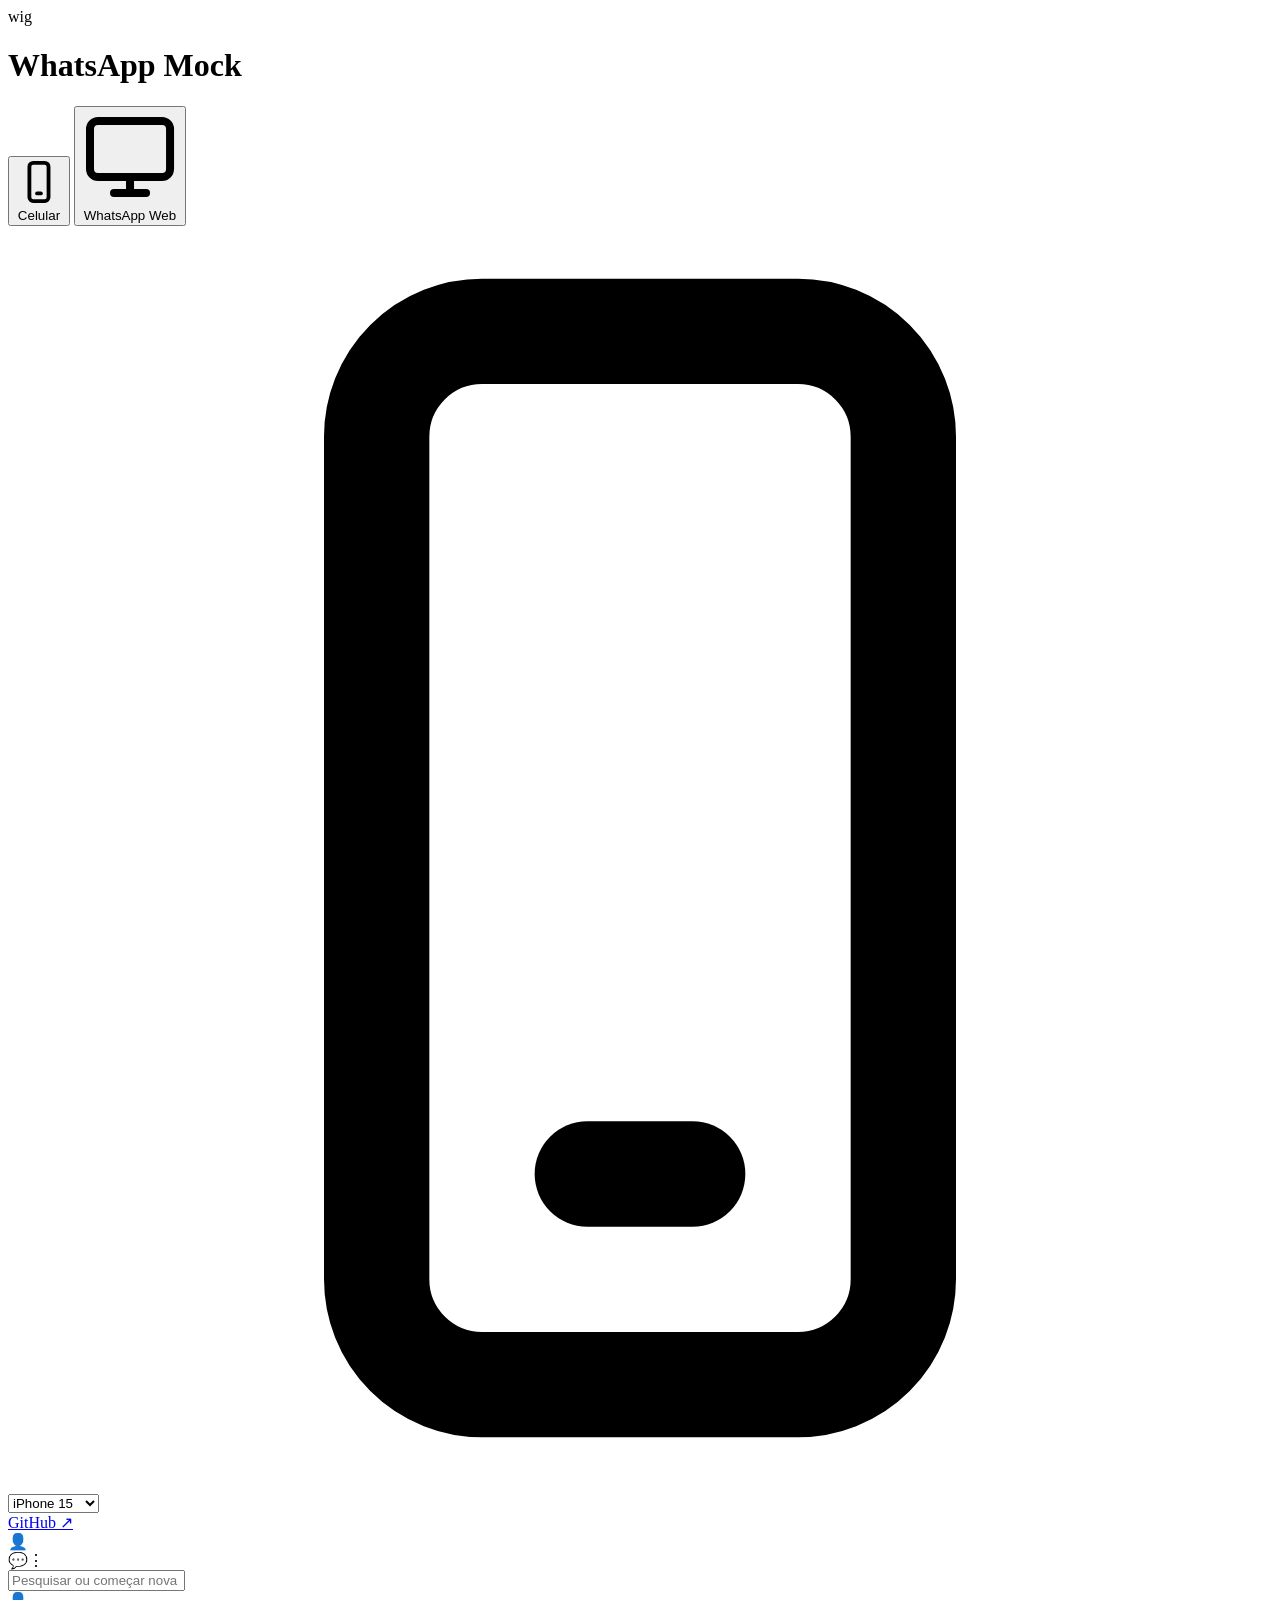
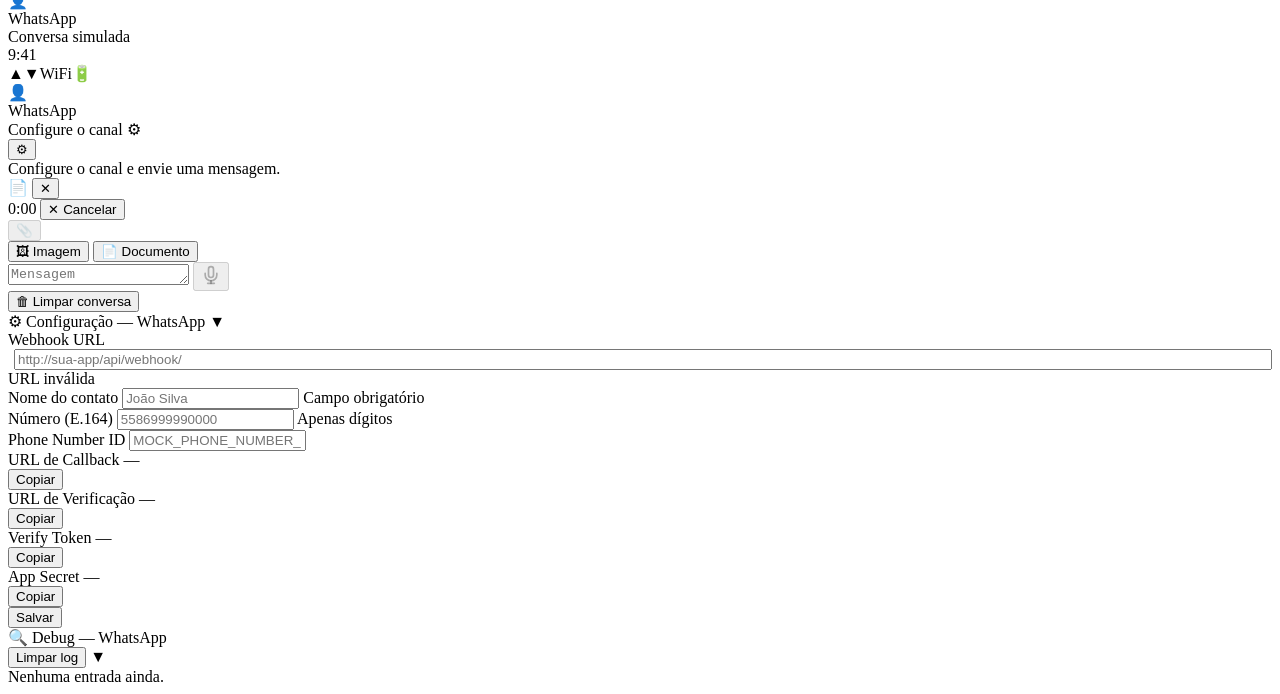
==== ui/whatsapp.html @ 43647dc9 "feat(ui): adiciona página WhatsApp dedicada com modos, devices e tema claro Nova rota GET /whatsapp " ====
<!DOCTYPE html>
<html lang="pt-BR">
<head>
<meta charset="UTF-8">
<meta name="viewport" content="width=device-width, initial-scale=1.0">
<title>wig — WhatsApp Mock</title>
<link rel="stylesheet" href="/static/shared.css">
<link rel="stylesheet" href="/static/whatsapp-page.css">
</head>
<body class="wa-page">
<script>
  // Esta página opera só o canal WhatsApp (shared.js lê isto no parse).
  window.CHANNELS = ['whatsapp'];
  // Aplica o modo salvo antes do conteúdo pintar (evita flash de layout).
  document.body.classList.add('mode-' + (localStorage.getItem('wig-wa-mode') || 'phone'));
</script>

<header class="app-header wa-header">
  <span class="badge">wig</span>
  <h1>WhatsApp Mock</h1>
  <div class="wa-mode-toggle" role="tablist" aria-label="Modo de visualização">
    <button class="wa-mode-btn" data-mode="phone" onclick="setWaMode('phone')" title="Celular em tela cheia">
      <svg viewBox="0 0 24 24" fill="none" stroke="currentColor" stroke-width="2" stroke-linecap="round" stroke-linejoin="round"><rect x="7" y="2" width="10" height="20" rx="2"/><line x1="11" y1="18" x2="13" y2="18"/></svg>
      Celular
    </button>
    <button class="wa-mode-btn" data-mode="web" onclick="setWaMode('web')" title="Layout WhatsApp Web">
      <svg viewBox="0 0 24 24" fill="none" stroke="currentColor" stroke-width="2" stroke-linecap="round" stroke-linejoin="round"><rect x="2" y="3" width="20" height="14" rx="2"/><line x1="8" y1="21" x2="16" y2="21"/><line x1="12" y1="17" x2="12" y2="21"/></svg>
      WhatsApp Web
    </button>
  </div>
  <div class="wa-device" title="Modelo do aparelho (modo Celular)">
    <svg viewBox="0 0 24 24" fill="none" stroke="currentColor" stroke-width="2" stroke-linecap="round" stroke-linejoin="round"><rect x="7" y="2" width="10" height="20" rx="2"/><line x1="11" y1="18" x2="13" y2="18"/></svg>
    <select class="wa-device-select" id="wa-device-select" onchange="setWaDevice(this.value)" aria-label="Modelo do aparelho">
      <option value="iphone15">iPhone 15</option>
      <option value="motog">Moto G</option>
      <option value="s26">Galaxy S26</option>
      <option value="pixel">Pixel</option>
      <option value="ipad">iPad</option>
    </select>
  </div>
  <a href="https://github.com/dimmykarson/wig" target="_blank">GitHub ↗</a>
</header>

<main class="wa-main">
 <div class="wa-workspace">
  <div class="wa-shell">

    <!-- Sidebar de conversas (visível apenas no modo WhatsApp Web) -->
    <aside class="wa-sidebar">
      <div class="wa-side-top">
        <div class="avatar">👤</div>
        <div class="wa-side-actions"><span>💬</span><span>⋮</span></div>
      </div>
      <div class="wa-search"><input type="text" placeholder="Pesquisar ou começar nova conversa" readonly></div>
      <div class="wa-conv-list">
        <div class="wa-conv active">
          <div class="avatar">👤</div>
          <div class="wa-conv-info">
            <div class="wa-conv-name" id="wa-side-name">WhatsApp</div>
            <div class="wa-conv-preview">Conversa simulada</div>
          </div>
        </div>
      </div>
    </aside>

    <!-- Palco: o aparelho/chat WhatsApp (mesmo DOM nos dois modos) -->
    <section class="wa-stage">
      <div class="phone wpp device-iphone15" id="phone-whatsapp">
        <div class="notch"></div>
        <div class="status-bar">
          <span>9:41</span>
          <div class="status-icons">
            <span>▲▼</span><span>WiFi</span><span>🔋</span>
          </div>
        </div>
        <div class="chat-header">
          <div class="avatar" id="wpp-avatar">👤</div>
          <div class="chat-header-info">
            <div class="chat-header-name" id="wpp-name">WhatsApp</div>
            <div class="chat-header-sub" id="wpp-sub">Configure o canal ⚙</div>
          </div>
          <div class="header-actions">
            <div class="conn-dot" id="wpp-dot" title="WebSocket"></div>
            <button class="icon-btn" onclick="toggleConfig('whatsapp')" title="Configurar">⚙</button>
          </div>
        </div>
        <div class="chat-messages wpp-pattern" id="wpp-messages">
          <div class="debug-empty" id="wpp-empty">Configure o canal e envie uma mensagem.</div>
        </div>
        <div class="media-preview-bar" id="wpp-preview-bar">
          <span class="media-preview-icon" id="wpp-preview-icon">📄</span>
          <span class="media-preview-name" id="wpp-preview-name"></span>
          <button class="media-preview-cancel" onclick="cancelMedia('whatsapp')" title="Cancelar">✕</button>
        </div>
        <div class="recording-bar" id="wpp-recording-bar">
          <div class="rec-dot"></div>
          <span class="rec-timer" id="wpp-rec-timer">0:00</span>
          <button class="rec-cancel" onclick="stopRecording('whatsapp', true)">✕ Cancelar</button>
        </div>
        <div class="chat-input">
          <div class="attach-wrap">
            <button class="attach-btn" id="wpp-attach-btn" onclick="toggleAttachMenu('whatsapp')" disabled title="Anexar">📎</button>
            <div class="attach-menu" id="wpp-attach-menu">
              <button class="attach-menu-item" onclick="pickFile('whatsapp','image')"><span>🖼</span> Imagem</button>
              <button class="attach-menu-item" onclick="pickFile('whatsapp','document')"><span>📄</span> Documento</button>
            </div>
            <input type="file" id="wpp-file-input" style="display:none" onchange="onFileSelected(event,'whatsapp')">
          </div>
          <textarea class="msg-field" id="wpp-field" placeholder="Mensagem" rows="1"
            onkeydown="handleKey(event,'whatsapp')" oninput="onFieldInput(event,'whatsapp')"></textarea>
          <button class="send-btn" id="wpp-send" onclick="sendMsg('whatsapp')" style="display:none">➤</button>
          <button class="mic-btn" id="wpp-mic" onclick="toggleRecording('whatsapp')" disabled title="Gravar áudio"><svg width="20" height="20" viewBox="0 0 24 24" fill="none" stroke="currentColor" stroke-width="2" stroke-linecap="round" stroke-linejoin="round"><path d="M12 2a3 3 0 0 0-3 3v7a3 3 0 0 0 6 0V5a3 3 0 0 0-3-3z"/><path d="M19 10v2a7 7 0 0 1-14 0v-2"/><line x1="12" y1="19" x2="12" y2="22"/><line x1="8" y1="22" x2="16" y2="22"/></svg></button>
        </div>
      </div>
    </section>

  </div><!-- /wa-shell -->

  <!-- Painéis de configuração, debug e ações (coluna à direita) -->
  <aside class="wa-panels">
   <button class="clear-btn" onclick="clearChat('whatsapp')">🗑 Limpar conversa</button>

  <div class="config-panel" id="cfg-whatsapp">
    <div class="panel-header" onclick="togglePanel('cfg-whatsapp')">
      <span>⚙ Configuração — WhatsApp</span>
      <span class="panel-toggle" id="cfg-whatsapp-toggle">▼</span>
    </div>
    <div class="panel-body" id="cfg-whatsapp-body">
      <div class="field-group">
        <label class="field-label">Webhook URL</label>
        <div style="display:flex;gap:6px;align-items:center">
          <div class="webhook-status" id="wpp-wh-status"></div>
          <input class="field-input" id="wpp-webhook-url" placeholder="http://sua-app/api/webhook/" style="flex:1">
        </div>
        <span class="field-error" id="wpp-webhook-url-err">URL inválida</span>
      </div>
      <div class="field-group">
        <label class="field-label">Nome do contato</label>
        <input class="field-input" id="wpp-user-name" placeholder="João Silva">
        <span class="field-error" id="wpp-user-name-err">Campo obrigatório</span>
      </div>
      <div class="field-group">
        <label class="field-label">Número (E.164)</label>
        <input class="field-input" id="wpp-identifier" placeholder="5586999990000">
        <span class="field-error" id="wpp-identifier-err">Apenas dígitos</span>
      </div>
      <div class="field-group">
        <label class="field-label">Phone Number ID</label>
        <input class="field-input" id="wpp-phone-number-id" placeholder="MOCK_PHONE_NUMBER_ID">
      </div>
      <div class="info-box">
        <div style="flex:1">
          <span class="info-box-label">URL de Callback</span>
          <span class="info-box-value" id="wpp-callback-url">—</span>
        </div>
        <button class="copy-btn" onclick="copyText('wpp-callback-url',this)">Copiar</button>
      </div>
      <div class="info-box">
        <div style="flex:1">
          <span class="info-box-label">URL de Verificação</span>
          <span class="info-box-value" id="wpp-verify-url">—</span>
        </div>
        <button class="copy-btn" onclick="copyText('wpp-verify-url',this)">Copiar</button>
      </div>
      <div class="info-box">
        <div style="flex:1">
          <span class="info-box-label">Verify Token</span>
          <span class="info-box-value" id="wpp-verify-token">—</span>
        </div>
        <button class="copy-btn" onclick="copyText('wpp-verify-token',this)">Copiar</button>
      </div>
      <div class="info-box">
        <div style="flex:1">
          <span class="info-box-label">App Secret</span>
          <span class="info-box-value" id="wpp-app-secret">—</span>
        </div>
        <button class="copy-btn" onclick="copyText('wpp-app-secret',this)">Copiar</button>
      </div>
      <div class="save-row">
        <button class="restore-btn" id="wpp-restore-btn" onclick="restoreFormFromStorage('whatsapp')" style="display:none">↩ Restaurar</button>
        <button class="save-btn" onclick="saveConfig('whatsapp')">Salvar</button>
      </div>
    </div>
  </div>

  <div class="debug-panel" id="dbg-whatsapp">
    <div class="debug-panel-header" onclick="togglePanel('dbg-whatsapp')">
      <span>🔍 Debug — WhatsApp</span>
      <div class="debug-actions" onclick="event.stopPropagation()">
        <button class="debug-clear-btn" onclick="clearDebug('whatsapp')">Limpar log</button>
        <span class="panel-toggle" id="dbg-whatsapp-toggle">▼</span>
      </div>
    </div>
    <div class="panel-body" id="dbg-whatsapp-body">
      <div class="debug-log" id="wpp-debug-log">
        <div class="debug-empty" id="wpp-debug-empty">Nenhuma entrada ainda.</div>
      </div>
    </div>
   </div>
  </aside><!-- /wa-panels -->
 </div><!-- /wa-workspace -->
</main>

<script src="/static/shared.js"></script>
<script>
  const WA_DEVICES = ['iphone15', 'motog', 's26', 'pixel', 'ipad'];

  // Alterna o modo de visualização (Celular / WhatsApp Web) sem recarregar.
  function setWaMode(mode) {
    document.body.classList.remove('mode-phone', 'mode-web');
    document.body.classList.add('mode-' + mode);
    localStorage.setItem('wig-wa-mode', mode);
    document.querySelectorAll('.wa-mode-btn')
      .forEach(b => b.classList.toggle('active', b.dataset.mode === mode));
  }

  // Troca o modelo do aparelho (moldura/recorte) no modo Celular.
  function setWaDevice(device) {
    const phone = document.getElementById('phone-whatsapp');
    WA_DEVICES.forEach(d => phone.classList.remove('device-' + d));
    phone.classList.add('device-' + device);
    localStorage.setItem('wig-wa-device', device);
  }

  (function () {
    // Marca o botão ativo conforme o modo persistido.
    const mode = localStorage.getItem('wig-wa-mode') || 'phone';
    document.querySelectorAll('.wa-mode-btn')
      .forEach(b => b.classList.toggle('active', b.dataset.mode === mode));

    // Restaura o modelo de aparelho persistido.
    const device = localStorage.getItem('wig-wa-device') || 'iphone15';
    setWaDevice(device);
    const sel = document.getElementById('wa-device-select');
    if (sel) sel.value = device;

    // Espelha o nome do contato (header do celular) no item da sidebar web.
    const nameEl = document.getElementById('wpp-name');
    const sideEl = document.getElementById('wa-side-name');
    if (nameEl && sideEl) {
      const sync = () => { sideEl.textContent = nameEl.textContent; };
      sync();
      new MutationObserver(sync).observe(nameEl, { childList: true, characterData: true, subtree: true });
    }
  })();
</script>
</body>
</html>
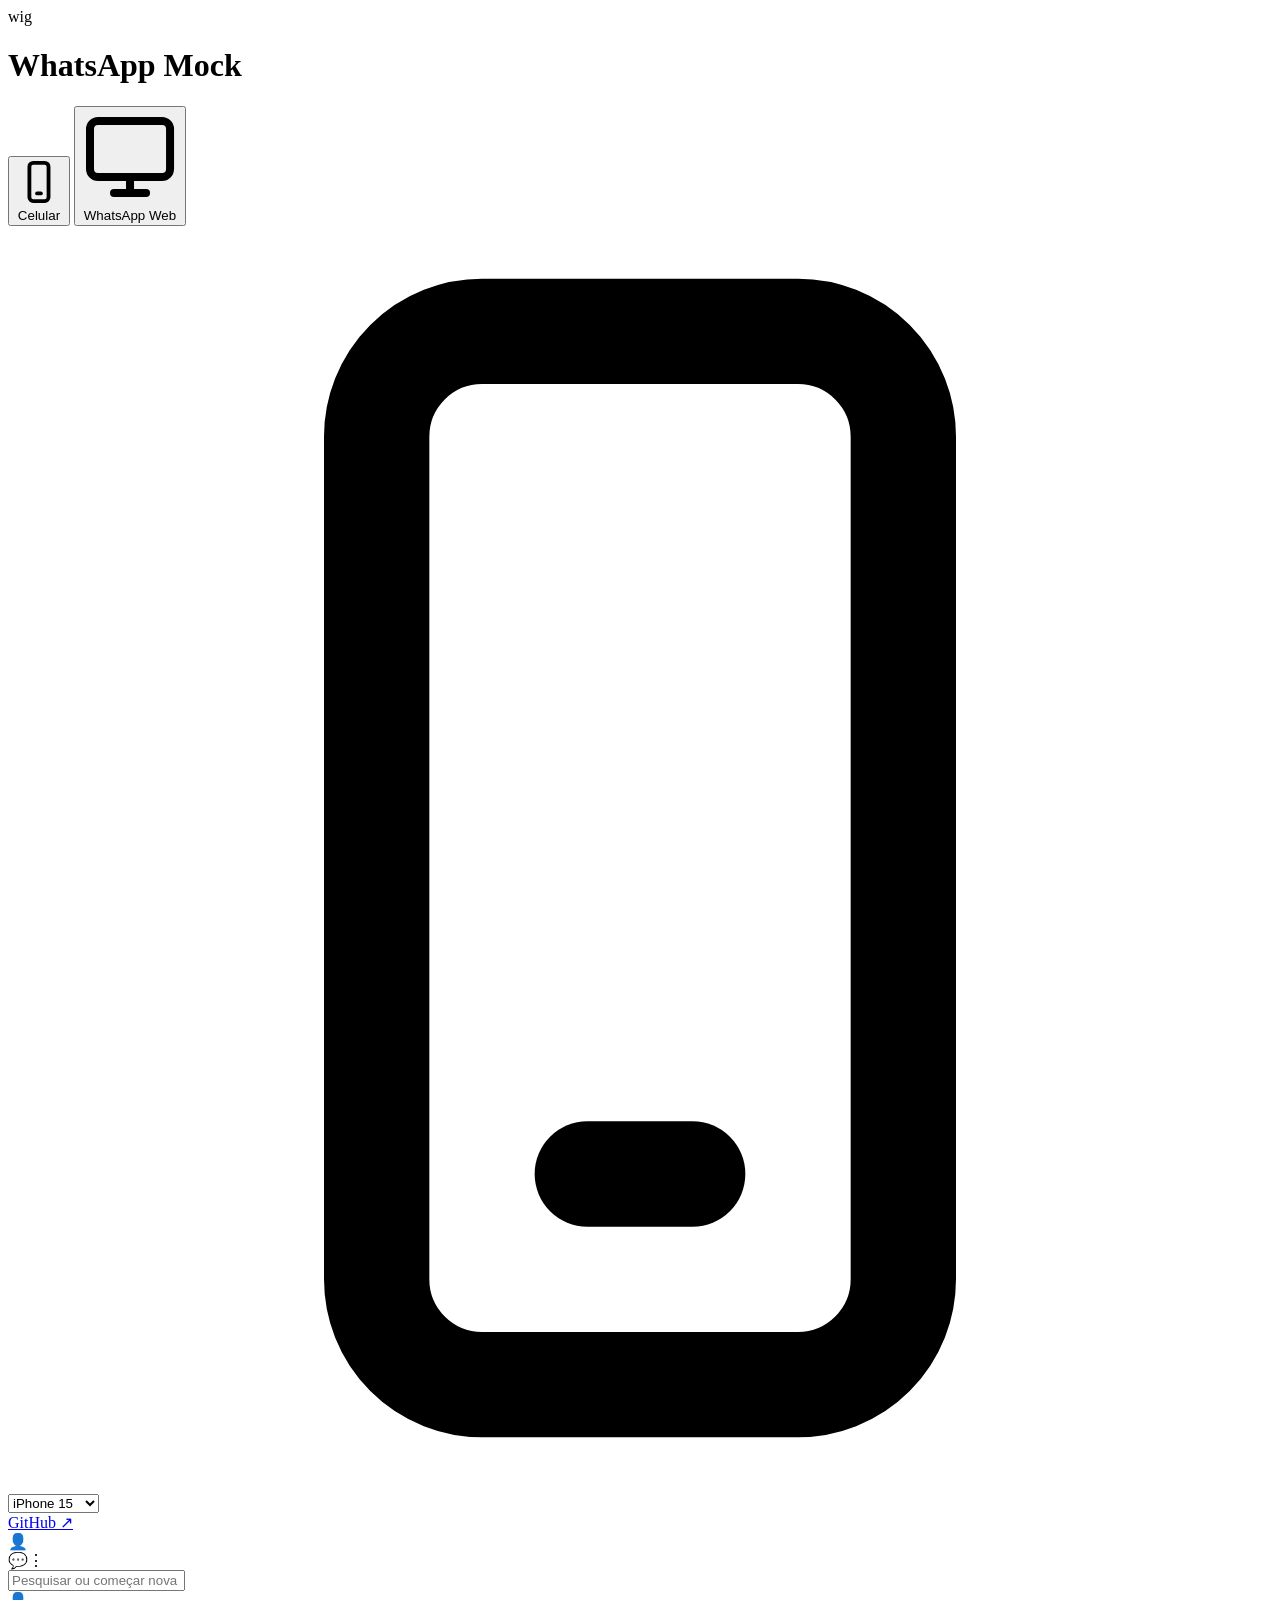
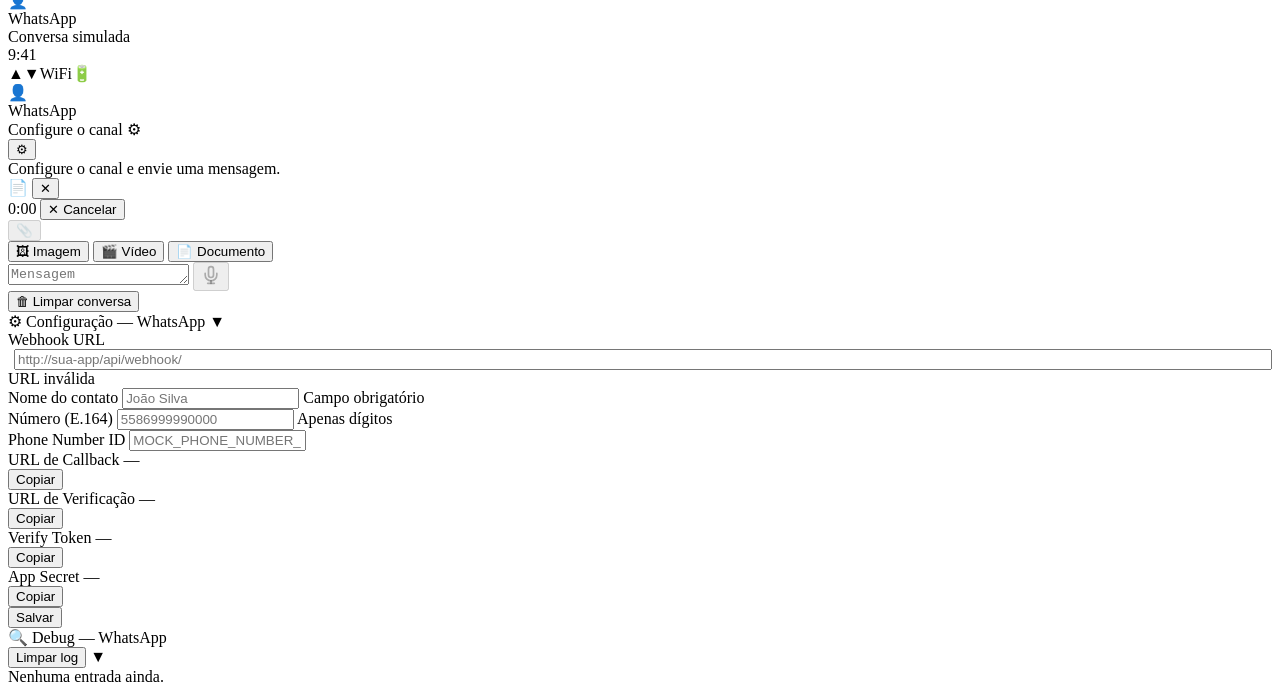
==== commit 2cc3a6c2: "feat(ui): atualiza interface do mock WhatsApp e docker-compose Ajusta whatsapp.html, shared.css/js, " ====
--- a/ui/whatsapp.html
+++ b/ui/whatsapp.html
@@ -102,6 +102,7 @@
             <button class="attach-btn" id="wpp-attach-btn" onclick="toggleAttachMenu('whatsapp')" disabled title="Anexar">📎</button>
             <div class="attach-menu" id="wpp-attach-menu">
               <button class="attach-menu-item" onclick="pickFile('whatsapp','image')"><span>🖼</span> Imagem</button>
+              <button class="attach-menu-item" onclick="pickFile('whatsapp','video')"><span>🎬</span> Vídeo</button>
               <button class="attach-menu-item" onclick="pickFile('whatsapp','document')"><span>📄</span> Documento</button>
             </div>
             <input type="file" id="wpp-file-input" style="display:none" onchange="onFileSelected(event,'whatsapp')">
